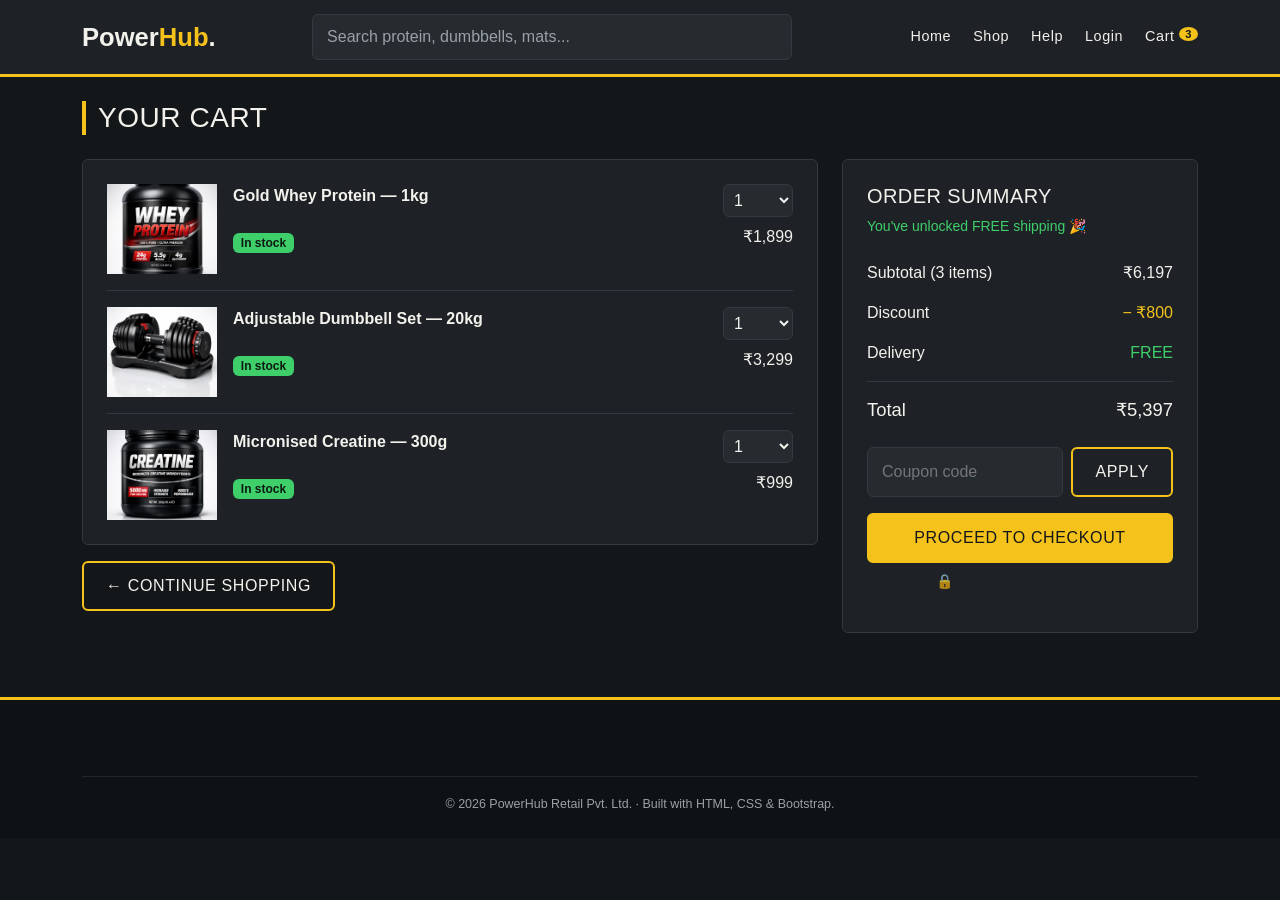
==== cart.html @ dc6e22e3 "Add files via upload" ====
<!DOCTYPE html>
<html lang="en">
<head>
<meta charset="UTF-8">
<title>Your Cart — PowerHub</title>
<meta name="viewport" content="width=device-width, initial-scale=1.0">
<link href="css/bootstrap.min.css" rel="stylesheet">
<link href="style.css" rel="stylesheet">
</head>
<body>

<header class="ph-header">
  <div class="container d-flex align-items-center justify-content-between flex-wrap gap-3">
    <a href="index.html" class="ph-logo">Power<span>Hub</span>.</a>
    <div class="flex-grow-1 mx-4" style="max-width:480px;">
      <input class="ph-search w-100" type="text" placeholder="Search protein, dumbbells, mats...">
    </div>
    <nav class="ph-nav d-flex align-items-center">
      <a href="index.html">Home</a>
      <a href="shop.html">Shop</a>
      <a href="help.html">Help</a>
      <a href="login.html">Login</a>
      <a href="cart.html">Cart <span class="ph-cart-count">3</span></a>
    </nav>
  </div>
</header>

<main class="container my-4">
  <h2 class="ph-section-title h3">Your Cart</h2>

  <div class="row g-4">
    <div class="col-lg-8">
      <div class="ph-panel">

        <div class="d-flex gap-3 pb-3 mb-3 border-bottom" style="border-color:var(--ph-line)!important;">
          <div class="ph-card-media" style="background:#2a2f22;width:110px;height:90px;border-radius:6px;flex:none;">
            <img src="wheyprotein.png" alt="Whey Protein" class="product-image">
          </div>
          <div class="flex-grow-1">
            <div class="fw-semibold">Gold Whey Protein — 1kg</div>
            <div class="text-body-secondary small">IronFuel · Chocolate</div>
            <span class="badge mt-1" style="background:var(--ph-green);color:#0e1b12;">In stock</span>
          </div>
          <div class="text-end">
            <select class="ph-search" style="width:70px;padding:6px;"><option>1</option><option>2</option><option>3</option></select>
            <div class="mt-2">₹1,899</div>
            <a href="#" class="text-body-secondary small">Remove</a>
          </div>
        </div>

        <div class="d-flex gap-3 pb-3 mb-3 border-bottom" style="border-color:var(--ph-line)!important;">
          <div class="ph-card-media" style="background:#232a30;width:110px;height:90px;border-radius:6px;flex:none;">
            <img src="dumbell.png" alt="Adjustable Dumbbells" class="product-image">
          </div>
          <div class="flex-grow-1">
            <div class="fw-semibold">Adjustable Dumbbell Set — 20kg</div>
            <div class="text-body-secondary small">GripWorks · Pair</div>
            <span class="badge mt-1" style="background:var(--ph-green);color:#0e1b12;">In stock</span>
          </div>
          <div class="text-end">
            <select class="ph-search" style="width:70px;padding:6px;"><option>1</option><option>2</option></select>
            <div class="mt-2">₹3,299</div>
            <a href="#" class="text-body-secondary small">Remove</a>
          </div>
        </div>

        <div class="d-flex gap-3">
          <div class="ph-card-media" style="background:#2a2620;width:110px;height:90px;border-radius:6px;flex:none;">
            <img src="creatine.png" alt="Micronised Creatine" class="product-image">
          </div>
          <div class="flex-grow-1">
            <div class="fw-semibold">Micronised Creatine — 300g</div>
            <div class="text-body-secondary small">IronFuel · Unflavoured</div>
            <span class="badge mt-1" style="background:var(--ph-green);color:#0e1b12;">In stock</span>
          </div>
          <div class="text-end">
            <select class="ph-search" style="width:70px;padding:6px;"><option>1</option><option>2</option></select>
            <div class="mt-2">₹999</div>
            <a href="#" class="text-body-secondary small">Remove</a>
          </div>
        </div>

      </div>
      <a href="shop.html" class="btn-ph btn-ph-outline mt-3 d-inline-block">← Continue Shopping</a>
    </div>

    <div class="col-lg-4">
      <div class="ph-panel">
        <h3 class="h5">Order Summary</h3>
        <p class="small mb-3" style="color:var(--ph-green);">You've unlocked FREE shipping 🎉</p>
        <div class="ph-row"><span>Subtotal (3 items)</span><span>₹6,197</span></div>
        <div class="ph-row"><span>Discount</span><span style="color:var(--ph-yellow);">− ₹800</span></div>
        <div class="ph-row"><span>Delivery</span><span style="color:var(--ph-green);">FREE</span></div>
        <div class="ph-row total"><span>Total</span><span>₹5,397</span></div>

        <div class="ph-field mt-3">
          <div class="d-flex gap-2">
            <input type="text" placeholder="Coupon code">
            <button class="btn-ph btn-ph-outline">Apply</button>
          </div>
        </div>

        <button class="btn-ph btn-ph-solid w-100 mt-3">Proceed to Checkout</button>
        <p class="text-center small text-body-secondary mt-2">🔒 Safe &amp; secure checkout</p>
      </div>
    </div>
  </div>
</main>

<footer class="ph-footer">
  <div class="container">
    <div class="ph-fine text-center">© 2026 PowerHub Retail Pvt. Ltd. · Built with HTML, CSS &amp; Bootstrap.</div>
  </div>
</footer>

</body>
</html>
---- style.css ----
/* ============================================
   PowerHub — shared styles
   Loaded on top of Bootstrap 5 (grid + utilities only).
   Edit the variables below to re-theme the whole site.
   ============================================ */

:root {
  --ph-bg: #14171a;
  --ph-surface: #1e2226;
  --ph-surface-2: #262b30;
  --ph-line: #33393e;
  --ph-text: #f2f1ec;
  --ph-muted: #9aa0a6;
  --ph-yellow: #f5c21b;   /* plate / accent */
  --ph-red: #ef3e36;      /* sale / energy  */
  --ph-green: #3ecf6b;    /* in-stock / success */
  --radius: 6px;
  --font-display: "Oswald", sans-serif;
  --font-body: "Work Sans", sans-serif;
}

* { box-sizing: border-box; }

body {
  background: var(--ph-bg);
  color: var(--ph-text);
  font-family: var(--font-body);
  font-size: 16px;
  line-height: 1.5;
}

h1, h2, h3, h4, .display {
  font-family: var(--font-display);
  text-transform: uppercase;
  letter-spacing: 0.02em;
  font-weight: 600;
}

a { color: var(--ph-yellow); text-decoration: none; }
a:hover { color: #ffd54d; }

/* ---------- Top bar ---------- */
.ph-topbar {
  background: var(--ph-red);
  color: #fff;
  font-size: 0.8rem;
  text-align: center;
  padding: 6px 12px;
  letter-spacing: 0.03em;
}

/* ---------- Header ---------- */
.ph-header {
  background: var(--ph-surface);
  border-bottom: 3px solid var(--ph-yellow);
  padding: 14px 0;
}
.ph-logo {
  font-family: var(--font-display);
  font-size: 1.6rem;
  font-weight: 700;
  color: var(--ph-text);
}
.ph-logo span { color: var(--ph-yellow); }

.ph-search {
  background: var(--ph-surface-2);
  border: 1px solid var(--ph-line);
  border-radius: var(--radius);
  color: var(--ph-text);
  padding: 10px 14px;
}
.ph-search::placeholder { color: var(--ph-muted); }

.ph-nav a {
  color: var(--ph-text);
  font-family: var(--font-display);
  font-size: 0.9rem;
  letter-spacing: 0.04em;
  margin-left: 22px;
}
.ph-nav a:hover { color: var(--ph-yellow); }

.ph-cart-count {
  background: var(--ph-yellow);
  color: #14171a;
  font-weight: 700;
  font-size: 0.7rem;
  border-radius: 50%;
  padding: 1px 6px;
  vertical-align: top;
}

/* ---------- Buttons ---------- */
.btn-ph {
  font-family: var(--font-display);
  letter-spacing: 0.04em;
  text-transform: uppercase;
  border-radius: var(--radius);
  padding: 11px 22px;
  border: 2px solid var(--ph-yellow);
  transition: transform 0.15s ease, background 0.15s ease;
}
.btn-ph-solid {
  background: var(--ph-yellow);
  color: #14171a;
}
.btn-ph-solid:hover { background: #ffd54d; color: #14171a; transform: translateY(-1px); }
.btn-ph-outline {
  background: transparent;
  color: var(--ph-text);
}
.btn-ph-outline:hover { background: var(--ph-yellow); color: #14171a; }

/* ---------- Hero ---------- */
.ph-hero {
  background: linear-gradient(120deg, #1a1e22 60%, #22272c 100%);
  border: 1px solid var(--ph-line);
  border-radius: 10px;
  padding: 56px 48px;
  position: relative;
  overflow: hidden;
}
.ph-hero::after {
  content: "";
  position: absolute;
  right: -60px; top: -60px;
  width: 260px; height: 260px;
  border-radius: 50%;
  background: radial-gradient(circle, rgba(245,194,27,0.16), transparent 70%);
}
.ph-tag {
  display: inline-block;
  background: var(--ph-yellow);
  color: #14171a;
  font-family: var(--font-display);
  font-size: 0.75rem;
  letter-spacing: 0.06em;
  padding: 4px 12px;
  border-radius: 3px;
  margin-bottom: 14px;
}
.ph-hero h1 {
  font-size: 3rem;
  line-height: 1.05;
  margin-bottom: 14px;
}
.ph-hero p { color: var(--ph-muted); max-width: 480px; }

/* plate stack graphic used as the hero's signature element */
.ph-plate-stack { display: flex; align-items: center; justify-content: center; height: 100%; }
.ph-plate {
  border-radius: 50%;
  border: 6px solid var(--ph-yellow);
  background: var(--ph-surface-2);
  display: flex; align-items: center; justify-content: center;
  color: var(--ph-muted); font-family: var(--font-display); font-size: 0.75rem;
}

/* ---------- Category / info strip ---------- */
.ph-strip {
  border-top: 1px solid var(--ph-line);
  border-bottom: 1px solid var(--ph-line);
  padding: 12px 0;
  font-size: 0.85rem;
  color: var(--ph-muted);
}

/* ---------- Cards ---------- */
.ph-card {
  background: var(--ph-surface);
  border: 1px solid var(--ph-line);
  border-radius: var(--radius);
  overflow: hidden;
  height: 100%;
  transition: border-color 0.15s ease, transform 0.15s ease;
}
.ph-card:hover { border-color: var(--ph-yellow); transform: translateY(-3px); }
.product-image {
  width: 100%;
  max-height: 100%;
  object-fit: cover;
  display: block;
}
.ph-card-media {
  aspect-ratio: 4 / 3;
  display: flex; align-items: center; justify-content: center;
  flex-direction: column;
  gap: 6px;
  color: rgba(242,241,236,0.55);
  font-family: var(--font-display);
  font-size: 1.05rem;
  position: relative;
}
.ph-badge {
  position: absolute; top: 10px; left: 10px;
  font-size: 0.65rem; font-weight: 700; letter-spacing: 0.05em;
  padding: 3px 9px; border-radius: 3px; text-transform: uppercase;
}
.ph-badge-new { background: var(--ph-green); color: #0e1b12; }
.ph-badge-hot { background: var(--ph-red); color: #fff; }

.ph-card-body { padding: 16px; }
.ph-brand { color: var(--ph-muted); font-size: 0.78rem; }
.ph-price-old { color: var(--ph-muted); text-decoration: line-through; font-size: 0.85rem; }
.ph-price-off { color: var(--ph-yellow); font-size: 0.85rem; font-weight: 600; }
.ph-stars { color: var(--ph-yellow); font-size: 0.85rem; }

/* ---------- Forms ---------- */
.ph-field label { font-size: 0.85rem; color: var(--ph-muted); margin-bottom: 6px; display: block; }
.ph-field input, .ph-field textarea, .ph-field select {
  width: 100%;
  background: var(--ph-surface-2);
  border: 1px solid var(--ph-line);
  border-radius: var(--radius);
  color: var(--ph-text);
  padding: 11px 14px;
}
.ph-field input:focus, .ph-field textarea:focus, .ph-field select:focus {
  outline: none;
  border-color: var(--ph-yellow);
  box-shadow: 0 0 0 3px rgba(245,194,27,0.18);
}

/* ---------- Summary / cart panel ---------- */
.ph-panel {
  background: var(--ph-surface);
  border: 1px solid var(--ph-line);
  border-radius: var(--radius);
  padding: 24px;
}
.ph-row { display: flex; justify-content: space-between; padding: 8px 0; }
.ph-row.total { border-top: 1px solid var(--ph-line); margin-top: 8px; padding-top: 14px; font-family: var(--font-display); font-size: 1.15rem; }

/* ---------- Footer ---------- */
.ph-footer {
  background: #0f1214;
  border-top: 3px solid var(--ph-yellow);
  padding: 48px 0 24px;
  margin-top: 64px;
  color: var(--ph-muted);
}
.ph-footer h6 {
  font-family: var(--font-display);
  color: var(--ph-text);
  font-size: 0.85rem;
  letter-spacing: 0.05em;
  margin-bottom: 14px;
}
.ph-footer a { color: var(--ph-muted); }
.ph-footer a:hover { color: var(--ph-yellow); }
.ph-fine { font-size: 0.78rem; border-top: 1px solid #23272a; padding-top: 18px; margin-top: 28px; }

/* ---------- misc ---------- */
.ph-section-title {
  border-left: 4px solid var(--ph-yellow);
  padding-left: 12px;
  margin-bottom: 24px;
}
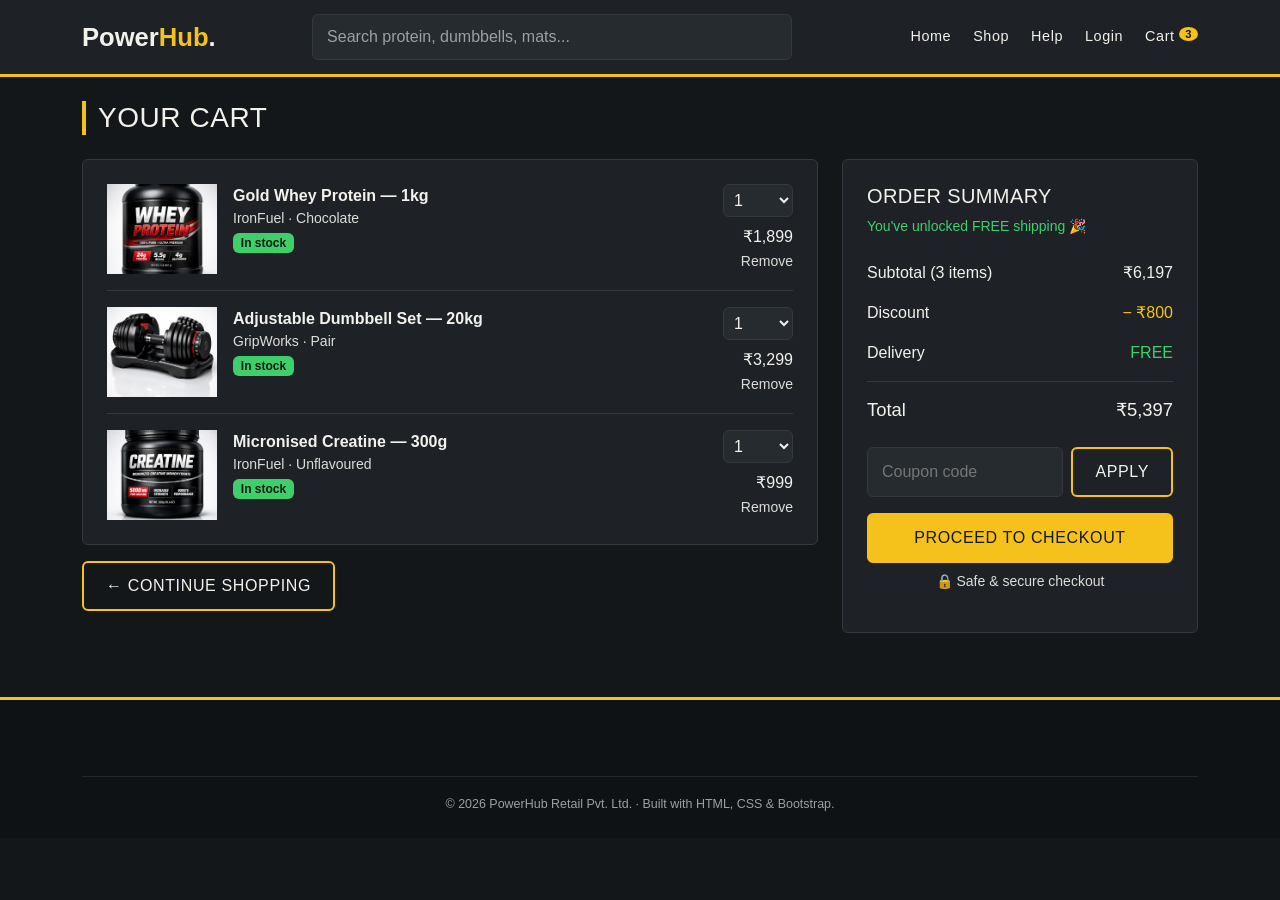
==== commit c8df2c24: "Please enter the commit message for your changes. renamed some files and modified some files." ====
--- a/cart.html
+++ b/cart.html
@@ -1,118 +1,130 @@
-
 <!DOCTYPE html>
 <html lang="en">
+
 <head>
-<meta charset="UTF-8">
-<title>Your Cart — PowerHub</title>
-<meta name="viewport" content="width=device-width, initial-scale=1.0">
-<link href="css/bootstrap.min.css" rel="stylesheet">
-<link href="style.css" rel="stylesheet">
+  <meta charset="UTF-8">
+  <title>Your Cart — PowerHub</title>
+  <meta name="viewport" content="width=device-width, initial-scale=1.0">
+  <link href="css/bootstrap.min.css" rel="stylesheet">
+  <link href="css/style.css" rel="stylesheet">
 </head>
+
 <body>
 
-<header class="ph-header">
-  <div class="container d-flex align-items-center justify-content-between flex-wrap gap-3">
-    <a href="index.html" class="ph-logo">Power<span>Hub</span>.</a>
-    <div class="flex-grow-1 mx-4" style="max-width:480px;">
-      <input class="ph-search w-100" type="text" placeholder="Search protein, dumbbells, mats...">
+  <header class="ph-header">
+    <div class="container d-flex align-items-center justify-content-between flex-wrap gap-3">
+      <a href="index.html" class="ph-logo">Power<span>Hub</span>.</a>
+      <div class="flex-grow-1 mx-4" style="max-width:480px;">
+        <input class="ph-search w-100" type="text" placeholder="Search protein, dumbbells, mats...">
+      </div>
+      <nav class="ph-nav d-flex align-items-center">
+        <a href="index.html">Home</a>
+        <a href="shop.html">Shop</a>
+        <a href="help.html">Help</a>
+        <a href="login.html">Login</a>
+        <a href="cart.html">Cart <span class="ph-cart-count">3</span></a>
+      </nav>
     </div>
-    <nav class="ph-nav d-flex align-items-center">
-      <a href="index.html">Home</a>
-      <a href="shop.html">Shop</a>
-      <a href="help.html">Help</a>
-      <a href="login.html">Login</a>
-      <a href="cart.html">Cart <span class="ph-cart-count">3</span></a>
-    </nav>
-  </div>
-</header>
+  </header>
 
-<main class="container my-4">
-  <h2 class="ph-section-title h3">Your Cart</h2>
+  <main class="container my-4">
+    <h2 class="ph-section-title h3">Your Cart</h2>
 
-  <div class="row g-4">
-    <div class="col-lg-8">
-      <div class="ph-panel">
+    <div class="row g-4">
+      <div class="col-lg-8">
+        <div class="ph-panel">
 
-        <div class="d-flex gap-3 pb-3 mb-3 border-bottom" style="border-color:var(--ph-line)!important;">
-          <div class="ph-card-media" style="background:#2a2f22;width:110px;height:90px;border-radius:6px;flex:none;">
-            <img src="wheyprotein.png" alt="Whey Protein" class="product-image">
+          <div class="d-flex gap-3 pb-3 mb-3 border-bottom" style="border-color:var(--ph-line)!important;">
+            <div class="ph-card-media" style="background:#2a2f22;width:110px;height:90px;border-radius:6px;flex:none;">
+              <img src="assets/wheyprotein.png" alt="Whey Protein" class="product-image">
+            </div>
+            <div class="flex-grow-1">
+              <div class="fw-semibold">Gold Whey Protein — 1kg</div>
+              <div class="text-body-secondary small">IronFuel · Chocolate</div>
+              <span class="badge mt-1" style="background:var(--ph-green);color:#0e1b12;">In stock</span>
+            </div>
+            <div class="text-end">
+              <select class="ph-search" style="width:70px;padding:6px;">
+                <option>1</option>
+                <option>2</option>
+                <option>3</option>
+              </select>
+              <div class="mt-2">₹1,899</div>
+              <a href="#" class="text-body-secondary small">Remove</a>
+            </div>
           </div>
-          <div class="flex-grow-1">
-            <div class="fw-semibold">Gold Whey Protein — 1kg</div>
-            <div class="text-body-secondary small">IronFuel · Chocolate</div>
-            <span class="badge mt-1" style="background:var(--ph-green);color:#0e1b12;">In stock</span>
+
+          <div class="d-flex gap-3 pb-3 mb-3 border-bottom" style="border-color:var(--ph-line)!important;">
+            <div class="ph-card-media" style="background:#232a30;width:110px;height:90px;border-radius:6px;flex:none;">
+              <img src="assets/dumbell.png" alt="Adjustable Dumbbells" class="product-image">
+            </div>
+            <div class="flex-grow-1">
+              <div class="fw-semibold">Adjustable Dumbbell Set — 20kg</div>
+              <div class="text-body-secondary small">GripWorks · Pair</div>
+              <span class="badge mt-1" style="background:var(--ph-green);color:#0e1b12;">In stock</span>
+            </div>
+            <div class="text-end">
+              <select class="ph-search" style="width:70px;padding:6px;">
+                <option>1</option>
+                <option>2</option>
+              </select>
+              <div class="mt-2">₹3,299</div>
+              <a href="#" class="text-body-secondary small">Remove</a>
+            </div>
           </div>
-          <div class="text-end">
-            <select class="ph-search" style="width:70px;padding:6px;"><option>1</option><option>2</option><option>3</option></select>
-            <div class="mt-2">₹1,899</div>
-            <a href="#" class="text-body-secondary small">Remove</a>
+
+          <div class="d-flex gap-3">
+            <div class="ph-card-media" style="background:#2a2620;width:110px;height:90px;border-radius:6px;flex:none;">
+              <img src="assets/creatine.png" alt="Micronised Creatine" class="product-image">
+            </div>
+            <div class="flex-grow-1">
+              <div class="fw-semibold">Micronised Creatine — 300g</div>
+              <div class="text-body-secondary small">IronFuel · Unflavoured</div>
+              <span class="badge mt-1" style="background:var(--ph-green);color:#0e1b12;">In stock</span>
+            </div>
+            <div class="text-end">
+              <select class="ph-search" style="width:70px;padding:6px;">
+                <option>1</option>
+                <option>2</option>
+              </select>
+              <div class="mt-2">₹999</div>
+              <a href="#" class="text-body-secondary small">Remove</a>
+            </div>
           </div>
+
         </div>
+        <a href="shop.html" class="btn-ph btn-ph-outline mt-3 d-inline-block">← Continue Shopping</a>
+      </div>
 
-        <div class="d-flex gap-3 pb-3 mb-3 border-bottom" style="border-color:var(--ph-line)!important;">
-          <div class="ph-card-media" style="background:#232a30;width:110px;height:90px;border-radius:6px;flex:none;">
-            <img src="dumbell.png" alt="Adjustable Dumbbells" class="product-image">
+      <div class="col-lg-4">
+        <div class="ph-panel">
+          <h3 class="h5">Order Summary</h3>
+          <p class="small mb-3" style="color:var(--ph-green);">You've unlocked FREE shipping 🎉</p>
+          <div class="ph-row"><span>Subtotal (3 items)</span><span>₹6,197</span></div>
+          <div class="ph-row"><span>Discount</span><span style="color:var(--ph-yellow);">− ₹800</span></div>
+          <div class="ph-row"><span>Delivery</span><span style="color:var(--ph-green);">FREE</span></div>
+          <div class="ph-row total"><span>Total</span><span>₹5,397</span></div>
+
+          <div class="ph-field mt-3">
+            <div class="d-flex gap-2">
+              <input type="text" placeholder="Coupon code">
+              <button class="btn-ph btn-ph-outline">Apply</button>
+            </div>
           </div>
-          <div class="flex-grow-1">
-            <div class="fw-semibold">Adjustable Dumbbell Set — 20kg</div>
-            <div class="text-body-secondary small">GripWorks · Pair</div>
-            <span class="badge mt-1" style="background:var(--ph-green);color:#0e1b12;">In stock</span>
-          </div>
-          <div class="text-end">
-            <select class="ph-search" style="width:70px;padding:6px;"><option>1</option><option>2</option></select>
-            <div class="mt-2">₹3,299</div>
-            <a href="#" class="text-body-secondary small">Remove</a>
-          </div>
+
+          <button class="btn-ph btn-ph-solid w-100 mt-3">Proceed to Checkout</button>
+          <p class="text-center small text-body-secondary mt-2">🔒 Safe &amp; secure checkout</p>
         </div>
-
-        <div class="d-flex gap-3">
-          <div class="ph-card-media" style="background:#2a2620;width:110px;height:90px;border-radius:6px;flex:none;">
-            <img src="creatine.png" alt="Micronised Creatine" class="product-image">
-          </div>
-          <div class="flex-grow-1">
-            <div class="fw-semibold">Micronised Creatine — 300g</div>
-            <div class="text-body-secondary small">IronFuel · Unflavoured</div>
-            <span class="badge mt-1" style="background:var(--ph-green);color:#0e1b12;">In stock</span>
-          </div>
-          <div class="text-end">
-            <select class="ph-search" style="width:70px;padding:6px;"><option>1</option><option>2</option></select>
-            <div class="mt-2">₹999</div>
-            <a href="#" class="text-body-secondary small">Remove</a>
-          </div>
-        </div>
-
-      </div>
-      <a href="shop.html" class="btn-ph btn-ph-outline mt-3 d-inline-block">← Continue Shopping</a>
-    </div>
-
-    <div class="col-lg-4">
-      <div class="ph-panel">
-        <h3 class="h5">Order Summary</h3>
-        <p class="small mb-3" style="color:var(--ph-green);">You've unlocked FREE shipping 🎉</p>
-        <div class="ph-row"><span>Subtotal (3 items)</span><span>₹6,197</span></div>
-        <div class="ph-row"><span>Discount</span><span style="color:var(--ph-yellow);">− ₹800</span></div>
-        <div class="ph-row"><span>Delivery</span><span style="color:var(--ph-green);">FREE</span></div>
-        <div class="ph-row total"><span>Total</span><span>₹5,397</span></div>
-
-        <div class="ph-field mt-3">
-          <div class="d-flex gap-2">
-            <input type="text" placeholder="Coupon code">
-            <button class="btn-ph btn-ph-outline">Apply</button>
-          </div>
-        </div>
-
-        <button class="btn-ph btn-ph-solid w-100 mt-3">Proceed to Checkout</button>
-        <p class="text-center small text-body-secondary mt-2">🔒 Safe &amp; secure checkout</p>
       </div>
     </div>
-  </div>
-</main>
+  </main>
 
-<footer class="ph-footer">
-  <div class="container">
-    <div class="ph-fine text-center">© 2026 PowerHub Retail Pvt. Ltd. · Built with HTML, CSS &amp; Bootstrap.</div>
-  </div>
-</footer>
+  <footer class="ph-footer">
+    <div class="container">
+      <div class="ph-fine text-center">© 2026 PowerHub Retail Pvt. Ltd. · Built with HTML, CSS &amp; Bootstrap.</div>
+    </div>
+  </footer>
 
 </body>
-</html>
+
+</html>
--- a/css/style.css
+++ b/css/style.css
@@ -0,0 +1,383 @@
+:root {
+  --ph-bg: #14171a;
+  --ph-surface: #1e2226;
+  --ph-surface-2: #262b30;
+  --ph-line: #33393e;
+  --ph-text: #f2f1ec;
+  --ph-muted: #9aa0a6;
+  --ph-yellow: #f5c21b;
+  --ph-red: #ef3e36;
+  --ph-green: #3ecf6b;
+  --radius: 6px;
+  --font-display: "Oswald", sans-serif;
+  --font-body: "Work Sans", sans-serif;
+}
+
+* {
+  box-sizing: border-box;
+}
+
+body {
+  background: var(--ph-bg);
+  color: var(--ph-text);
+  font-family: var(--font-body);
+  font-size: 16px;
+  line-height: 1.5;
+}
+
+.text-body,
+.text-body-secondary,
+.text-muted {
+  color: var(--ph-text) !important;
+}
+
+.text-body-secondary {
+  color: rgba(242, 241, 236, 0.9) !important;
+}
+
+h1,
+h2,
+h3,
+h4,
+.display {
+  font-family: var(--font-display);
+  text-transform: uppercase;
+  letter-spacing: 0.02em;
+  font-weight: 600;
+}
+
+a {
+  color: var(--ph-yellow);
+  text-decoration: none;
+}
+
+a:hover {
+  color: #ffd54d;
+}
+
+.ph-topbar {
+  background: var(--ph-red);
+  color: #fff;
+  font-size: 0.8rem;
+  text-align: center;
+  padding: 6px 12px;
+  letter-spacing: 0.03em;
+}
+
+.ph-header {
+  background: var(--ph-surface);
+  border-bottom: 3px solid var(--ph-yellow);
+  padding: 14px 0;
+}
+
+.ph-logo {
+  font-family: var(--font-display);
+  font-size: 1.6rem;
+  font-weight: 700;
+  color: var(--ph-text);
+}
+
+.ph-logo span {
+  color: var(--ph-yellow);
+}
+
+.ph-search {
+  background: var(--ph-surface-2);
+  border: 1px solid var(--ph-line);
+  border-radius: var(--radius);
+  color: var(--ph-text);
+  padding: 10px 14px;
+}
+
+.ph-search::placeholder {
+  color: var(--ph-muted);
+}
+
+.ph-nav a {
+  color: var(--ph-text);
+  font-family: var(--font-display);
+  font-size: 0.9rem;
+  letter-spacing: 0.04em;
+  margin-left: 22px;
+}
+
+.ph-nav a:hover {
+  color: var(--ph-yellow);
+}
+
+.ph-cart-count {
+  background: var(--ph-yellow);
+  color: #14171a;
+  font-weight: 700;
+  font-size: 0.7rem;
+  border-radius: 50%;
+  padding: 1px 6px;
+  vertical-align: top;
+}
+
+.btn-ph {
+  font-family: var(--font-display);
+  letter-spacing: 0.04em;
+  text-transform: uppercase;
+  border-radius: var(--radius);
+  padding: 11px 22px;
+  border: 2px solid var(--ph-yellow);
+  transition: transform 0.15s ease, background 0.15s ease;
+}
+
+.btn-ph-solid {
+  background: var(--ph-yellow);
+  color: #14171a;
+}
+
+.btn-ph-solid:hover {
+  background: #ffd54d;
+  color: #14171a;
+  transform: translateY(-1px);
+}
+
+.btn-ph-outline {
+  background: transparent;
+  color: var(--ph-text);
+}
+
+.btn-ph-outline:hover {
+  background: var(--ph-yellow);
+  color: #14171a;
+}
+
+.ph-hero {
+  background: linear-gradient(120deg, #1a1e22 60%, #22272c 100%);
+  border: 1px solid var(--ph-line);
+  border-radius: 10px;
+  padding: 56px 48px;
+  position: relative;
+  overflow: hidden;
+}
+
+.ph-hero::after {
+  content: "";
+  position: absolute;
+  right: -60px;
+  top: -60px;
+  width: 260px;
+  height: 260px;
+  border-radius: 50%;
+  background: radial-gradient(circle, rgba(245, 194, 27, 0.16), transparent 70%);
+}
+
+.ph-tag {
+  display: inline-block;
+  background: var(--ph-yellow);
+  color: #14171a;
+  font-family: var(--font-display);
+  font-size: 0.75rem;
+  letter-spacing: 0.06em;
+  padding: 4px 12px;
+  border-radius: 3px;
+  margin-bottom: 14px;
+}
+
+.ph-hero h1 {
+  font-size: 3rem;
+  line-height: 1.05;
+  margin-bottom: 14px;
+}
+
+.ph-hero p {
+  color: var(--ph-muted);
+  max-width: 480px;
+}
+
+.ph-plate-stack {
+  display: flex;
+  align-items: center;
+  justify-content: center;
+  height: 100%;
+}
+
+.ph-plate {
+  border-radius: 50%;
+  border: 6px solid var(--ph-yellow);
+  background: var(--ph-surface-2);
+  display: flex;
+  align-items: center;
+  justify-content: center;
+  color: var(--ph-muted);
+  font-family: var(--font-display);
+  font-size: 0.75rem;
+}
+
+.ph-strip {
+  border-top: 1px solid var(--ph-line);
+  border-bottom: 1px solid var(--ph-line);
+  padding: 12px 0;
+  font-size: 0.85rem;
+  color: var(--ph-muted);
+}
+
+.ph-card {
+  background: var(--ph-surface);
+  border: 1px solid var(--ph-line);
+  border-radius: var(--radius);
+  overflow: hidden;
+  height: 100%;
+  transition: border-color 0.15s ease, transform 0.15s ease;
+}
+
+.ph-card:hover {
+  border-color: var(--ph-yellow);
+  transform: translateY(-3px);
+}
+
+.product-image {
+  width: 100%;
+  max-height: 100%;
+  object-fit: cover;
+  display: block;
+}
+
+.ph-card-media {
+  aspect-ratio: 4 / 3;
+  display: flex;
+  align-items: center;
+  justify-content: center;
+  flex-direction: column;
+  gap: 6px;
+  color: rgba(242, 241, 236, 0.55);
+  font-family: var(--font-display);
+  font-size: 1.05rem;
+  position: relative;
+}
+
+.ph-badge {
+  position: absolute;
+  top: 10px;
+  left: 10px;
+  font-size: 0.65rem;
+  font-weight: 700;
+  letter-spacing: 0.05em;
+  padding: 3px 9px;
+  border-radius: 3px;
+  text-transform: uppercase;
+}
+
+.ph-badge-new {
+  background: var(--ph-green);
+  color: #0e1b12;
+}
+
+.ph-badge-hot {
+  background: var(--ph-red);
+  color: #fff;
+}
+
+.ph-card-body {
+  padding: 16px;
+}
+
+.ph-brand {
+  color: var(--ph-muted);
+  font-size: 0.78rem;
+}
+
+.ph-price-old {
+  color: var(--ph-muted);
+  text-decoration: line-through;
+  font-size: 0.85rem;
+}
+
+.ph-price-off {
+  color: var(--ph-yellow);
+  font-size: 0.85rem;
+  font-weight: 600;
+}
+
+.ph-stars {
+  color: var(--ph-yellow);
+  font-size: 0.85rem;
+}
+
+.ph-field label {
+  font-size: 0.85rem;
+  color: var(--ph-muted);
+  margin-bottom: 6px;
+  display: block;
+}
+
+.ph-field input,
+.ph-field textarea,
+.ph-field select {
+  width: 100%;
+  background: var(--ph-surface-2);
+  border: 1px solid var(--ph-line);
+  border-radius: var(--radius);
+  color: var(--ph-text);
+  padding: 11px 14px;
+}
+
+.ph-field input:focus,
+.ph-field textarea:focus,
+.ph-field select:focus {
+  outline: none;
+  border-color: var(--ph-yellow);
+  box-shadow: 0 0 0 3px rgba(245, 194, 27, 0.18);
+}
+
+.ph-panel {
+  background: var(--ph-surface);
+  border: 1px solid var(--ph-line);
+  border-radius: var(--radius);
+  padding: 24px;
+}
+
+.ph-row {
+  display: flex;
+  justify-content: space-between;
+  padding: 8px 0;
+}
+
+.ph-row.total {
+  border-top: 1px solid var(--ph-line);
+  margin-top: 8px;
+  padding-top: 14px;
+  font-family: var(--font-display);
+  font-size: 1.15rem;
+}
+
+.ph-footer {
+  background: #0f1214;
+  border-top: 3px solid var(--ph-yellow);
+  padding: 48px 0 24px;
+  margin-top: 64px;
+  color: var(--ph-muted);
+}
+
+.ph-footer h6 {
+  font-family: var(--font-display);
+  color: var(--ph-text);
+  font-size: 0.85rem;
+  letter-spacing: 0.05em;
+  margin-bottom: 14px;
+}
+
+.ph-footer a {
+  color: var(--ph-muted);
+}
+
+.ph-footer a:hover {
+  color: var(--ph-yellow);
+}
+
+.ph-fine {
+  font-size: 0.78rem;
+  border-top: 1px solid #23272a;
+  padding-top: 18px;
+  margin-top: 28px;
+}
+
+.ph-section-title {
+  border-left: 4px solid var(--ph-yellow);
+  padding-left: 12px;
+  margin-bottom: 24px;
+}
